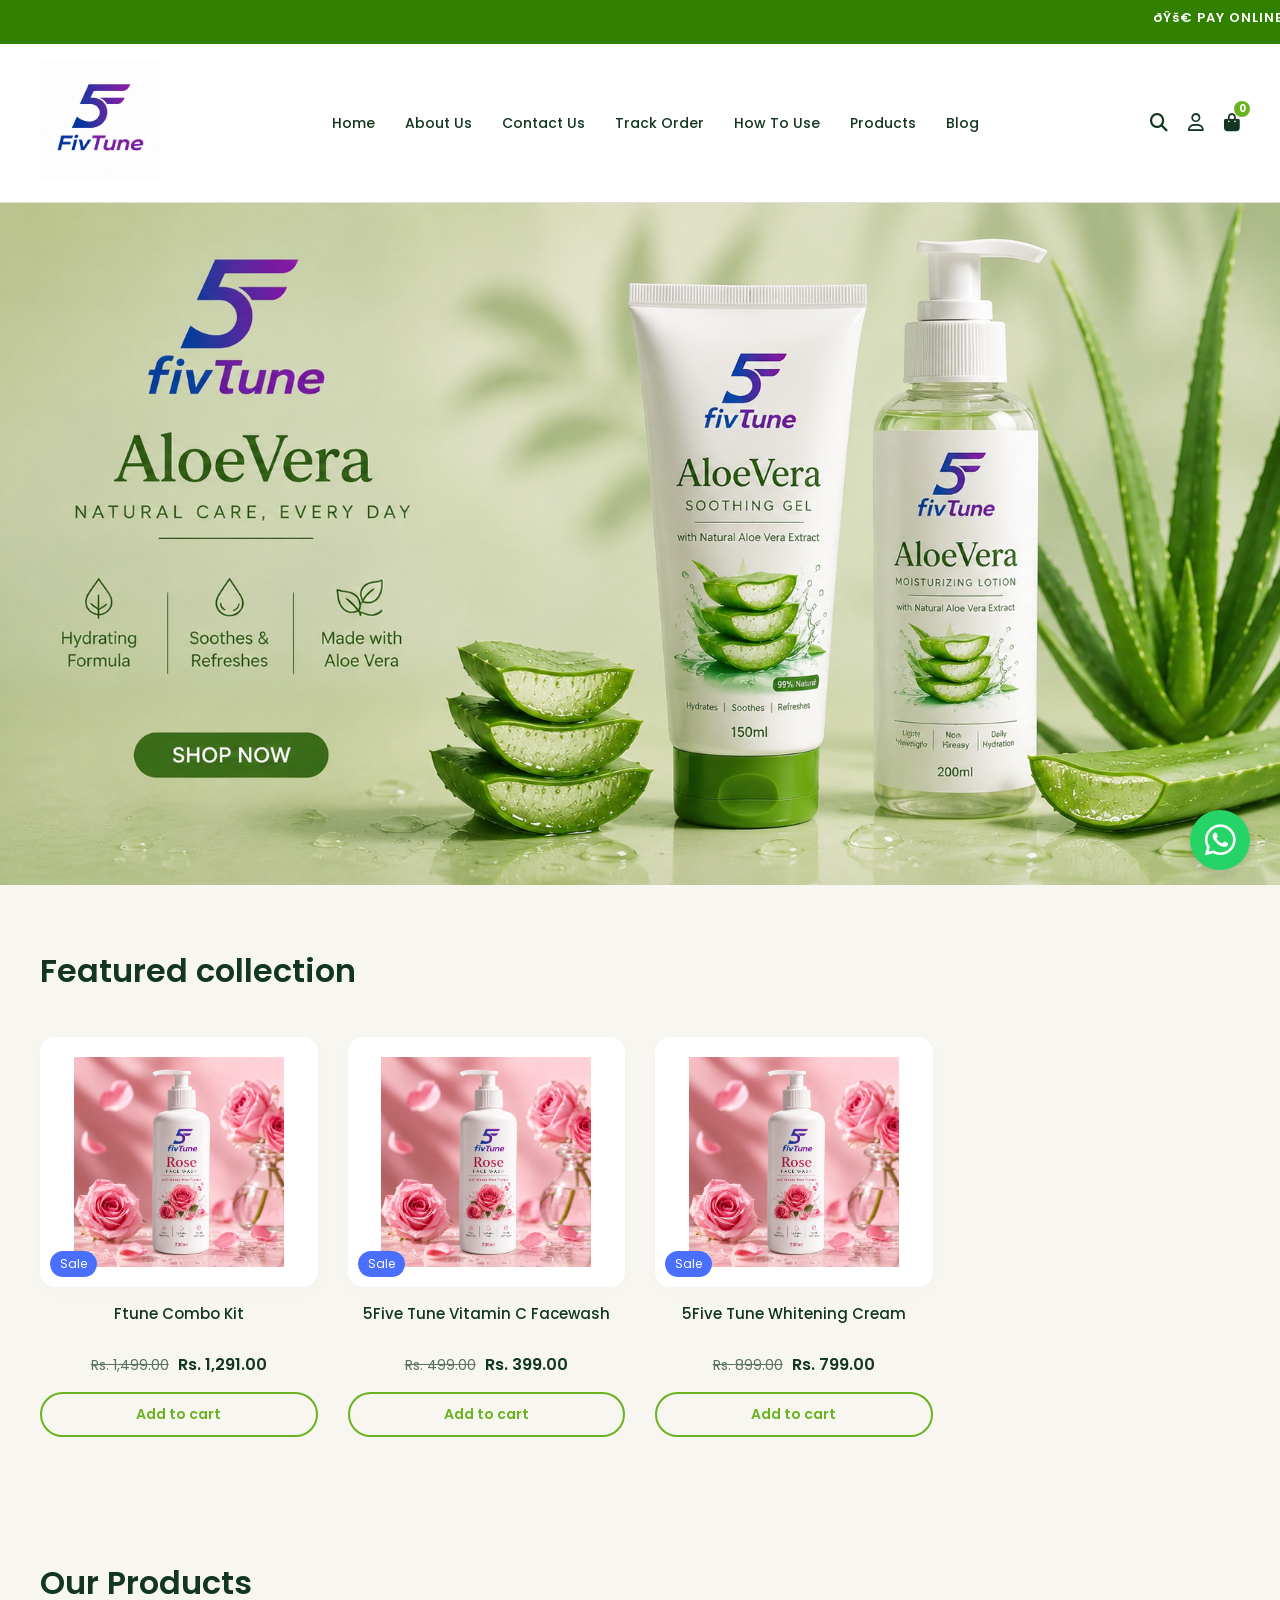
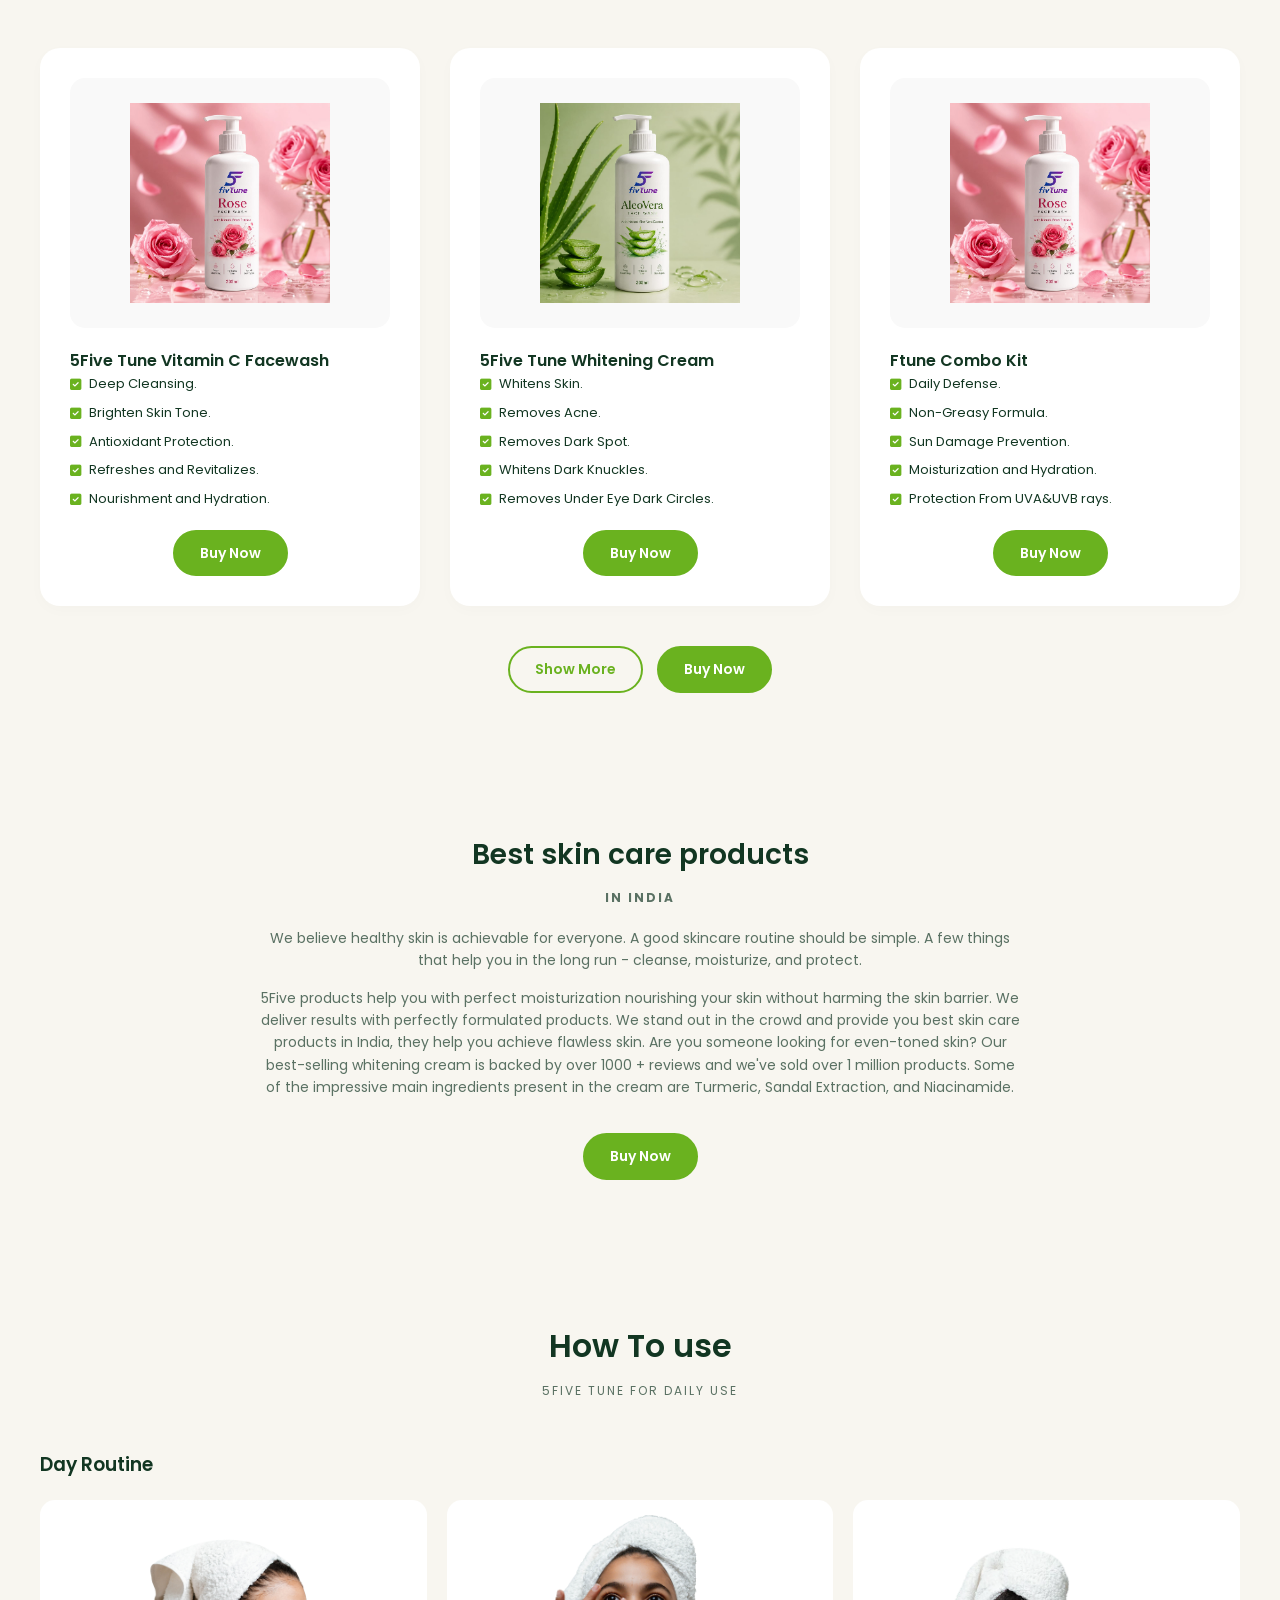
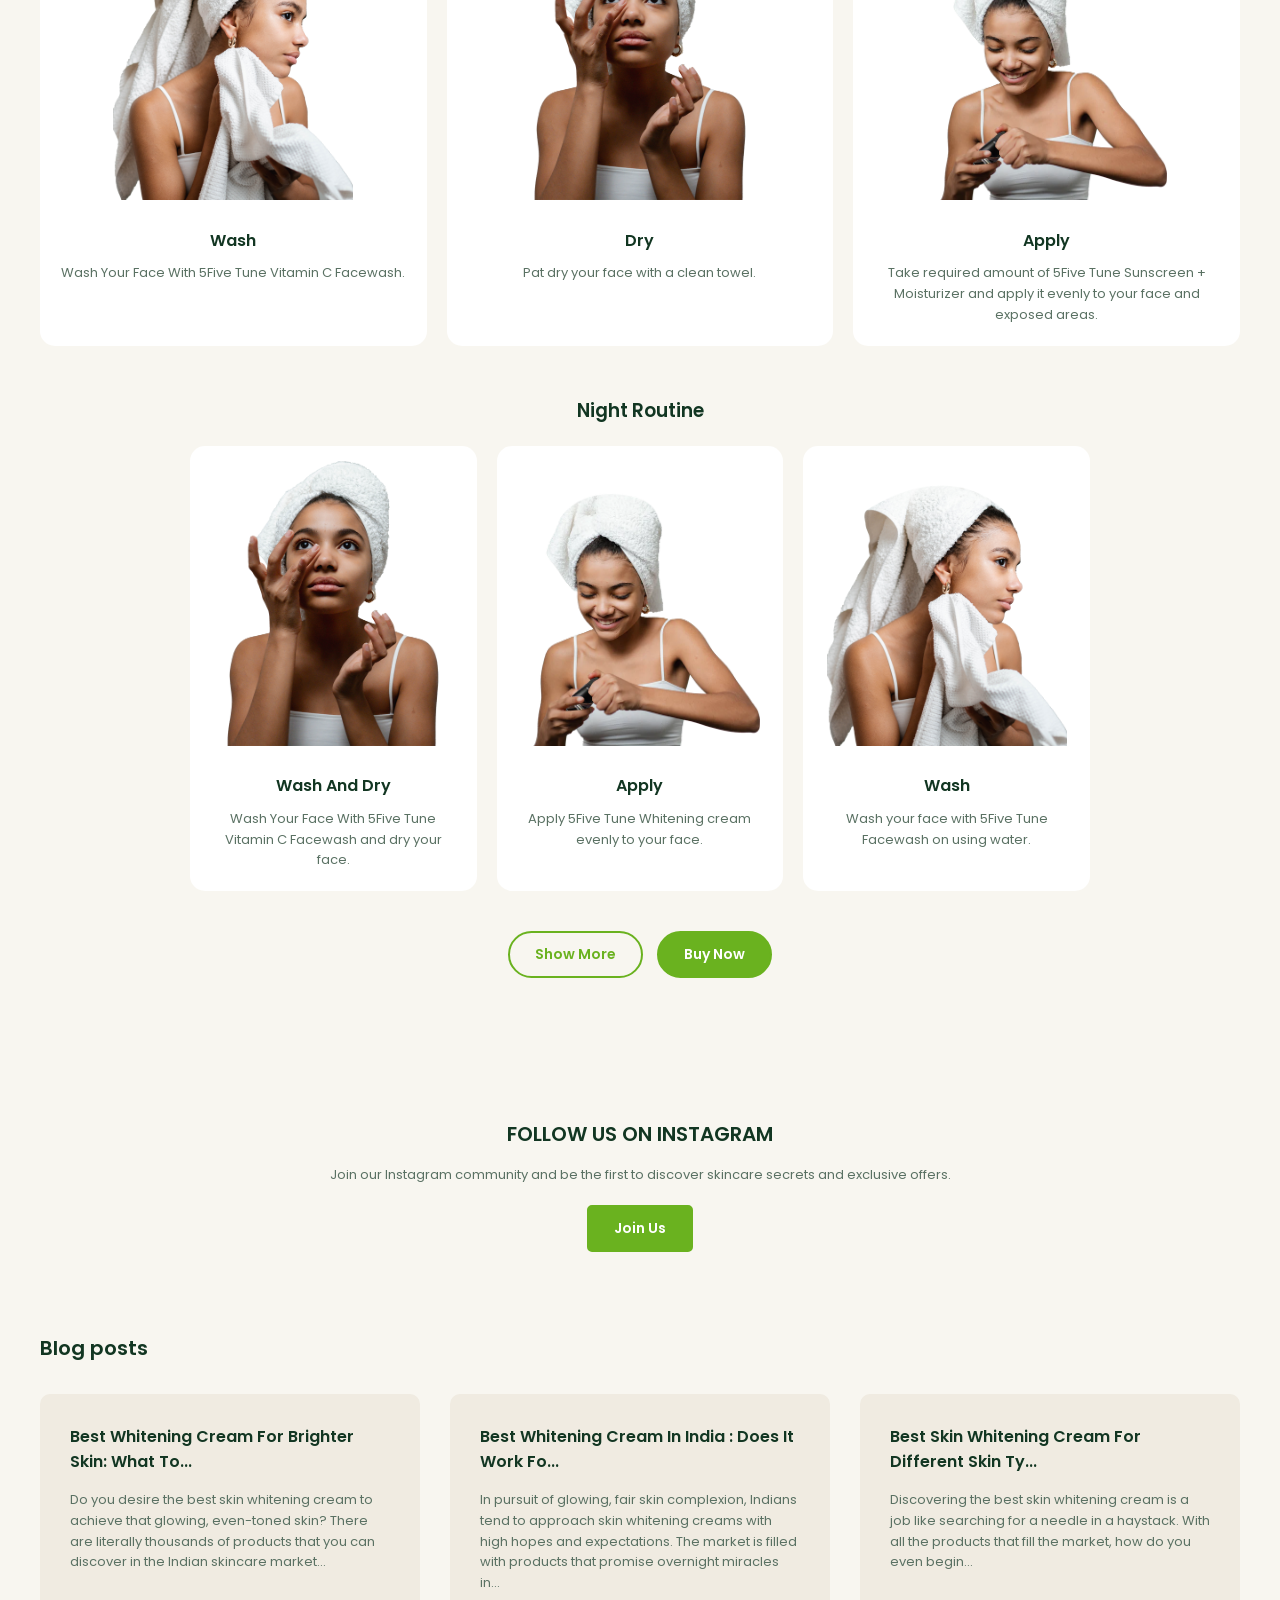
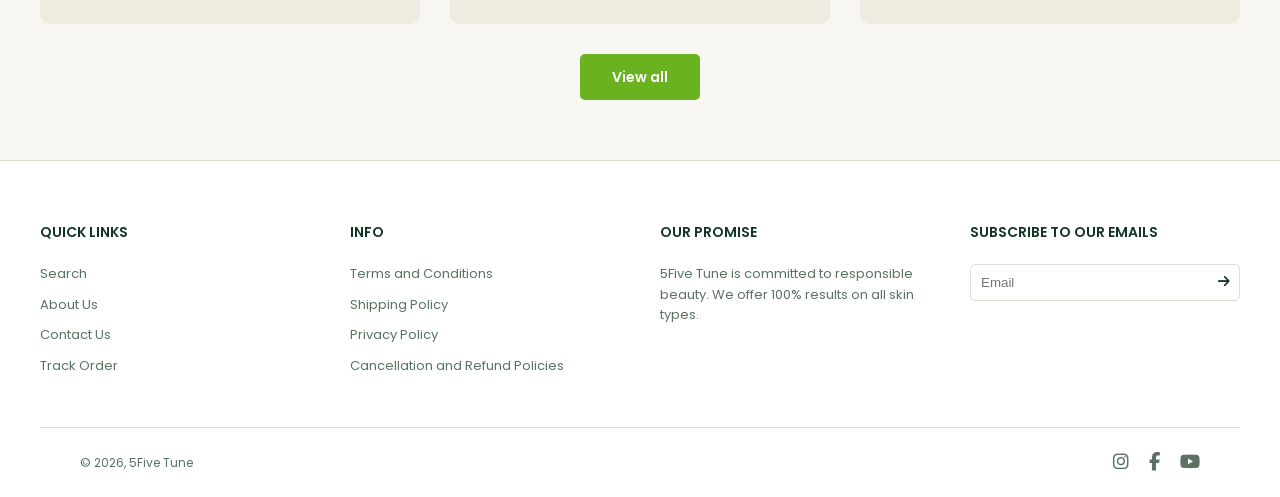
==== index.html @ 284f61d5 "Initial commit for static website demo" ====
<!DOCTYPE html>
<html lang="en">
<head>
    <meta charset="UTF-8">
    <meta name="viewport" content="width=device-width, initial-scale=1.0">
    <title>5Five Tune - Premium Skincare & Beauty</title>
    <!-- Fonts -->
    <link rel="preconnect" href="https://fonts.googleapis.com">
    <link rel="preconnect" href="https://fonts.gstatic.com" crossorigin>
    <link href="https://fonts.googleapis.com/css2?family=Poppins:wght@300;400;500;600;700&display=swap" rel="stylesheet">
    <!-- Font Awesome -->
    <link rel="stylesheet" href="https://cdnjs.cloudflare.com/ajax/libs/font-awesome/6.4.0/css/all.min.css">
    <!-- Custom CSS -->
    <link rel="stylesheet" href="assets/css/style.css">
</head>
<body>

<div style="background-color: #318000; color: white; padding: 8px 0; overflow: hidden; white-space: nowrap;">
    <marquee behavior="scroll" direction="left" scrollamount="6" style="font-size: 13px; font-weight: 600; letter-spacing: 1px;">
        ðŸš€ PAY ONLINE AND GET FREE SHIPPING ON ALL ORDERS! ðŸš€
    </marquee>
</div>
<header class="site-header">
    <div class="header-container">
        <div class="logo">
            <a href="index.html">
                <img src="assets/images/logo.jpeg" alt="5Five Tune Logo">
            </a>
        </div>
        <nav class="main-nav">
            <ul>
                <li><a href="index.html">Home</a></li>
                <li><a href="about.html">About Us</a></li>
                <li><a href="contact.html">Contact Us</a></li>
                <li><a href="track.html">Track Order</a></li>
                <li><a href="how-to-use.html">How To Use</a></li>
                <li><a href="shop.html">Products</a></li>
                <li><a href="blog.html">Blog</a></li>
            </ul>
        </nav>
        <div class="header-icons">
            <a href="#"><i class="fas fa-search"></i></a>
                            <a href="login.html"><i class="far fa-user"></i></a>
                        <a href="cart.html" style="position: relative;">
                <i class="fas fa-shopping-bag"></i>
                <span style="position: absolute; top: -8px; right: -10px; background-color: var(--primary-green); color: white; font-size: 10px; width: 16px; height: 16px; border-radius: 50%; display: flex; justify-content: center; align-items: center; font-weight: bold;">0</span>
            </a>
        </div>
    </div>
</header>

<!-- Hero Section -->
<section class="hero-section" style="padding: 0; min-height: auto;">
    <div style="width: 100%;">
        <img src="c619675a-b07a-4f33-b656-50c611bd72f9.png" alt="Skincare Kit" style="width: 100%; display: block; height: auto;">
    </div>
</section>

<!-- Featured Collection -->
<section class="collection-section">
    <h2 class="section-title">Featured collection</h2>
    <div class="product-grid">
                    <div class="product-card">
                <a href="ftune-combo-kit.html">
                    <div class="product-image-wrapper">
                        <span class="badge">Sale</span>
                        <img src="assets/images/product1.jpeg" alt="Ftune Combo Kit">
                    </div>
                    <div class="product-title">Ftune Combo Kit</div>
                    <div class="product-price-wrapper">
                                                    <span class="old-price">Rs. 1,499.00</span>
                            <span class="new-price">Rs. 1,291.00</span>
                                            </div>
                </a>
                <form action="cart.html" method="POST">
                    <input type="hidden" name="action" value="add">
                    <input type="hidden" name="product_id" value="1">
                    <input type="hidden" name="quantity" value="1">
                    <button type="submit" class="btn btn-outline" style="width: 100%;">Add to cart</button>
                </form>
            </div>
                    <div class="product-card">
                <a href="vitamin-c-facewash.html">
                    <div class="product-image-wrapper">
                        <span class="badge">Sale</span>
                        <img src="assets/images/product1.jpeg" alt="5Five Tune Vitamin C Facewash">
                    </div>
                    <div class="product-title">5Five Tune Vitamin C Facewash</div>
                    <div class="product-price-wrapper">
                                                    <span class="old-price">Rs. 499.00</span>
                            <span class="new-price">Rs. 399.00</span>
                                            </div>
                </a>
                <form action="cart.html" method="POST">
                    <input type="hidden" name="action" value="add">
                    <input type="hidden" name="product_id" value="2">
                    <input type="hidden" name="quantity" value="1">
                    <button type="submit" class="btn btn-outline" style="width: 100%;">Add to cart</button>
                </form>
            </div>
                    <div class="product-card">
                <a href="whitening-cream.html">
                    <div class="product-image-wrapper">
                        <span class="badge">Sale</span>
                        <img src="assets/images/product1.jpeg" alt="5Five Tune Whitening Cream">
                    </div>
                    <div class="product-title">5Five Tune Whitening Cream</div>
                    <div class="product-price-wrapper">
                                                    <span class="old-price">Rs. 899.00</span>
                            <span class="new-price">Rs. 799.00</span>
                                            </div>
                </a>
                <form action="cart.html" method="POST">
                    <input type="hidden" name="action" value="add">
                    <input type="hidden" name="product_id" value="3">
                    <input type="hidden" name="quantity" value="1">
                    <button type="submit" class="btn btn-outline" style="width: 100%;">Add to cart</button>
                </form>
            </div>
            </div>
</section>

<!-- Our Products -->
<section class="collection-section">
    <h2 class="section-title">Our Products</h2>
    <div class="our-products-grid">
        <!-- Mock Card 1 -->
        <div class="feature-card" onclick="window.location.href='vitamin-c-facewash.html'" style="cursor: pointer;">
            <div class="image-container">
                <img src="assets/images/product1.jpeg" alt="Facewash">
            </div>
            <h4>5Five Tune Vitamin C Facewash</h4>
            <ul class="feature-list">
                <li><i class="fas fa-check-square"></i> Deep Cleansing.</li>
                <li><i class="fas fa-check-square"></i> Brighten Skin Tone.</li>
                <li><i class="fas fa-check-square"></i> Antioxidant Protection.</li>
                <li><i class="fas fa-check-square"></i> Refreshes and Revitalizes.</li>
                <li><i class="fas fa-check-square"></i> Nourishment and Hydration.</li>
            </ul>
            <div style="text-align: center;">
                <a href="vitamin-c-facewash.html" class="btn btn-solid">Buy Now</a>
            </div>
        </div>
        <!-- Mock Card 2 -->
        <div class="feature-card" onclick="window.location.href='whitening-cream.html'" style="cursor: pointer;">
            <div class="image-container">
                <img src="assets/images/product2.jpeg" alt="Cream">
            </div>
            <h4>5Five Tune Whitening Cream</h4>
            <ul class="feature-list">
                <li><i class="fas fa-check-square"></i> Whitens Skin.</li>
                <li><i class="fas fa-check-square"></i> Removes Acne.</li>
                <li><i class="fas fa-check-square"></i> Removes Dark Spot.</li>
                <li><i class="fas fa-check-square"></i> Whitens Dark Knuckles.</li>
                <li><i class="fas fa-check-square"></i> Removes Under Eye Dark Circles.</li>
            </ul>
            <div style="text-align: center;">
                <a href="whitening-cream.html" class="btn btn-solid">Buy Now</a>
            </div>
        </div>
        <!-- Mock Card 3 -->
        <div class="feature-card" onclick="window.location.href='ftune-combo-kit.html'" style="cursor: pointer;">
            <div class="image-container">
                <img src="assets/images/product1.jpeg" alt="Sunscreen">
            </div>
            <h4>Ftune Combo Kit</h4>
            <ul class="feature-list">
                <li><i class="fas fa-check-square"></i> Daily Defense.</li>
                <li><i class="fas fa-check-square"></i> Non-Greasy Formula.</li>
                <li><i class="fas fa-check-square"></i> Sun Damage Prevention.</li>
                <li><i class="fas fa-check-square"></i> Moisturization and Hydration.</li>
                <li><i class="fas fa-check-square"></i> Protection From UVA&UVB rays.</li>
            </ul>
            <div style="text-align: center;">
                <a href="ftune-combo-kit.html" class="btn btn-solid">Buy Now</a>
            </div>
        </div>
    </div>
    <div style="text-align: center; margin-top: 40px;">
        <a href="shop.html" class="btn btn-outline" style="margin-right: 10px;">Show More</a>
        <a href="shop.html" class="btn btn-solid">Buy Now</a>
    </div>
</section>

<!-- Best Skin Care Section -->
<section class="text-block-section">
    <h2 style="font-size: 28px; margin-bottom: 10px;">Best skin care products</h2>
    <p style="font-size: 12px; font-weight: bold; letter-spacing: 2px; text-transform: uppercase; margin-bottom: 20px;">IN INDIA</p>
    
    <p>We believe healthy skin is achievable for everyone. A good skincare routine should be simple. A few things that help you in the long run - cleanse, moisturize, and protect.</p>
    
    <p>5Five products help you with perfect moisturization nourishing your skin without harming the skin barrier. We deliver results with perfectly formulated products. We stand out in the crowd and provide you best skin care products in India, they help you achieve flawless skin. Are you someone looking for even-toned skin? Our best-selling whitening cream is backed by over 1000 + reviews and we've sold over 1 million products. Some of the impressive main ingredients present in the cream are Turmeric, Sandal Extraction, and Niacinamide.</p>
    
    <a href="shop.html" class="btn btn-solid" style="margin-top: 20px;">Buy Now</a>
</section>

<!-- How To Use -->
<section class="collection-section" id="how-to-use">
    <h2 class="section-title" style="text-align: center; margin-bottom: 10px;">How To use</h2>
    <p style="text-align: center; font-size: 12px; letter-spacing: 2px; color: var(--text-muted); margin-bottom: 50px;">5FIVE TUNE FOR DAILY USE</p>

    <!-- Day Routine -->
    <h3 style="margin-bottom: 20px;">Day Routine</h3>
    <div class="routine-grid">
        <div class="routine-step">
            <img src="assets/images/routine_1.jpg" alt="Wash">
            <div class="routine-info">
                <h4>Wash</h4>
                <p>Wash Your Face With 5Five Tune Vitamin C Facewash.</p>
            </div>
        </div>
        <div class="routine-step">
            <img src="assets/images/routine_4.jpg" alt="Dry">
            <div class="routine-info">
                <h4>Dry</h4>
                <p>Pat dry your face with a clean towel.</p>
            </div>
        </div>
        <div class="routine-step">
            <img src="2_copy_27b26a4d-d63e-491e-ae5e-ea3881111c4a.webp" alt="Apply">
            <div class="routine-info">
                <h4>Apply</h4>
                <p>Take required amount of 5Five Tune Sunscreen + Moisturizer and apply it evenly to your face and exposed areas.</p>
            </div>
        </div>
    </div>

    <!-- Night Routine -->
    <h3 style="margin-bottom: 20px; text-align: center;">Night Routine</h3>
    <div class="routine-grid" style="max-width: 900px; margin: 0 auto 40px;">
        <div class="routine-step">
            <img src="assets/images/routine_4.jpg" alt="Wash and Dry">
            <div class="routine-info">
                <h4>Wash And Dry</h4>
                <p>Wash Your Face With 5Five Tune Vitamin C Facewash and dry your face.</p>
            </div>
        </div>
        <div class="routine-step">
            <img src="2_copy_27b26a4d-d63e-491e-ae5e-ea3881111c4a.webp" alt="Apply">
            <div class="routine-info">
                <h4>Apply</h4>
                <p>Apply 5Five Tune Whitening cream evenly to your face.</p>
            </div>
        </div>
        <div class="routine-step">
            <img src="assets/images/routine_1.jpg" alt="Wash">
            <div class="routine-info">
                <h4>Wash</h4>
                <p>Wash your face with 5Five Tune Facewash on using water.</p>
            </div>
        </div>
    </div>
    <div style="text-align: center; margin-bottom: 80px;">
        <a href="shop.html" class="btn btn-outline" style="margin-right: 10px;">Show More</a>
        <a href="shop.html" class="btn btn-solid">Buy Now</a>
    </div>
</section>

<!-- Instagram & Blog -->
<section style="text-align: center; margin-bottom: 80px;">
    <h3 style="font-size: 20px; text-transform: uppercase; margin-bottom: 15px;">FOLLOW US ON INSTAGRAM</h3>
    <p style="font-size: 13px; color: var(--text-muted); margin-bottom: 20px;">Join our Instagram community and be the first to discover skincare secrets and exclusive offers.</p>
    <a href="#" class="btn btn-solid" style="border-radius: 5px;">Join Us</a>
</section>

<section class="collection-section" style="padding-top: 0;">
    <h3 style="font-size: 20px; margin-bottom: 30px;">Blog posts</h3>
    <div class="blog-grid">
        <div class="blog-card">
            <h4>Best Whitening Cream For Brighter Skin: What To...</h4>
            <p>Do you desire the best skin whitening cream to achieve that glowing, even-toned skin? There are literally thousands of products that you can discover in the Indian skincare market...</p>
        </div>
        <div class="blog-card">
            <h4>Best Whitening Cream In India : Does It Work Fo...</h4>
            <p>In pursuit of glowing, fair skin complexion, Indians tend to approach skin whitening creams with high hopes and expectations. The market is filled with products that promise overnight miracles in...</p>
        </div>
        <div class="blog-card">
            <h4>Best Skin Whitening Cream For Different Skin Ty...</h4>
            <p>Discovering the best skin whitening cream is a job like searching for a needle in a haystack. With all the products that fill the market, how do you even begin...</p>
        </div>
    </div>
    <div style="text-align: center; margin-top: 30px;">
        <a href="blog.html" class="btn btn-solid" style="border-radius: 5px; padding: 10px 30px;">View all</a>
    </div>
</section>

<footer class="site-footer">
    <div class="footer-container">
        <div class="footer-col">
            <h5>Quick links</h5>
            <ul>
                <li><a href="search.html">Search</a></li>
                <li><a href="about.html">About Us</a></li>
                <li><a href="contact.html">Contact Us</a></li>
                <li><a href="track.html">Track Order</a></li>
            </ul>
        </div>
        <div class="footer-col">
            <h5>Info</h5>
            <ul>
                <li><a href="#">Terms and Conditions</a></li>
                <li><a href="#">Shipping Policy</a></li>
                <li><a href="#">Privacy Policy</a></li>
                <li><a href="#">Cancellation and Refund Policies</a></li>
            </ul>
        </div>
        <div class="footer-col">
            <h5>Our promise</h5>
            <p style="font-size: 13px; color: var(--text-muted);">5Five Tune is committed to responsible beauty. We offer 100% results on all skin types.</p>
        </div>
        <div class="footer-col">
            <h5>Subscribe to our emails</h5>
            <form action="subscribe.html" method="POST" style="position: relative;">
                <input type="email" name="email" placeholder="Email" required style="padding-right: 40px;">
                <button type="submit" style="position: absolute; right: 10px; top: 10px; background: none; border: none; cursor: pointer; color: var(--text-dark);">
                    <i class="fas fa-arrow-right"></i>
                </button>
            </form>
        </div>
    </div>
    <div class="footer-bottom">
        <div style="max-width: 1400px; margin: 0 auto; display: flex; justify-content: space-between; align-items: center; padding: 0 40px;">
            <p>&copy; 2026, 5Five Tune</p>
            <div style="font-size: 18px;">
                <a href="#" style="margin-left: 15px;"><i class="fab fa-instagram"></i></a>
                <a href="#" style="margin-left: 15px;"><i class="fab fa-facebook-f"></i></a>
                <a href="#" style="margin-left: 15px;"><i class="fab fa-youtube"></i></a>
            </div>
        </div>
    </div>
    
    <!-- Floating WhatsApp Icon (as seen in screenshots) -->
    <a href="https://wa.me/918980344868" target="_blank" style="position: fixed; bottom: 30px; right: 30px; background-color: #25D366; color: white; width: 60px; height: 60px; border-radius: 50%; display: flex; justify-content: center; align-items: center; font-size: 35px; box-shadow: 0 4px 10px rgba(0,0,0,0.15); z-index: 1000;">
        <i class="fab fa-whatsapp"></i>
    </a>
</footer>

<!-- Scripts -->
<script src="assets/js/main.js"></script>
</body>
</html>
---- assets/css/style.css ----
/* assets/css/style.css - Ftune Theme Redesign */

@import url('https://fonts.googleapis.com/css2?family=Poppins:wght@300;400;500;600;700&display=swap');

:root {
    --bg-color: #F8F6F0; /* Cream background */
    --text-dark: #123622; /* Dark green text */
    --text-muted: #5A7163;
    --primary-green: #6ab21f; /* Vibrant green button */
    --primary-hover: #5a961a;
    --white: #FFFFFF;
    --border-color: #E2DFD6;
    --font-main: 'Poppins', sans-serif;
}

* {
    margin: 0;
    padding: 0;
    box-sizing: border-box;
}

body {
    font-family: var(--font-main);
    color: var(--text-dark);
    background-color: var(--bg-color);
    line-height: 1.6;
}

a {
    text-decoration: none;
    color: inherit;
    transition: all 0.3s ease;
}

ul {
    list-style: none;
}

/* Typography */
h1, h2, h3, h4, h5, h6 {
    color: var(--text-dark);
    font-weight: 600;
}

.section-title {
    font-size: 32px;
    margin-bottom: 40px;
    font-weight: 600;
}

/* Header */
.site-header {
    background-color: var(--white);
    position: sticky;
    top: 0;
    z-index: 1000;
    border-bottom: 1px solid var(--border-color);
}

.header-container {
    max-width: 1400px;
    margin: 0 auto;
    padding: 15px 40px;
    display: flex;
    justify-content: space-between;
    align-items: center;
}

.logo img {
    height: 120px; /* Increased size */
    object-fit: contain;
    mix-blend-mode: multiply; /* Removes white background from JPEG */
}

.main-nav ul {
    display: flex;
    gap: 30px;
}

.main-nav a {
    font-size: 14px;
    font-weight: 500;
    text-transform: capitalize;
    color: var(--text-dark);
}

.main-nav a:hover {
    color: var(--primary-green);
}

.header-icons {
    display: flex;
    gap: 20px;
    align-items: center;
}

.header-icons a {
    font-size: 18px;
    color: var(--text-dark);
    position: relative;
}

.header-icons a:hover {
    color: var(--primary-green);
}

/* Buttons */
.btn {
    display: inline-block;
    padding: 10px 25px;
    font-family: var(--font-main);
    font-size: 14px;
    font-weight: 600;
    border-radius: 30px;
    cursor: pointer;
    transition: all 0.3s ease;
    text-align: center;
}

.btn-solid {
    background-color: var(--primary-green);
    color: var(--white);
    border: 2px solid var(--primary-green);
}

.btn-solid:hover {
    background-color: var(--primary-hover);
    border-color: var(--primary-hover);
}

.btn-outline {
    background-color: transparent;
    color: var(--primary-green);
    border: 2px solid var(--primary-green);
}

.btn-outline:hover {
    background-color: var(--primary-green);
    color: var(--white);
}

/* Hero Section */
.hero-section {
    background-color: var(--bg-color);
    padding: 60px 40px;
    display: flex;
    align-items: center;
    min-height: 500px;
    position: relative;
}

.hero-text {
    flex: 1;
    z-index: 2;
    padding-left: 5%;
}

.hero-text h1 {
    font-size: 64px;
    line-height: 1.1;
    margin-bottom: 10px;
}

.hero-text .highlight {
    background-color: var(--primary-green);
    color: var(--white);
    padding: 0 15px;
    border-radius: 30px;
    display: inline-block;
    margin-bottom: 30px;
}

.hero-image {
    flex: 1.5;
    position: relative;
    display: flex;
    justify-content: center;
    align-items: center;
}

.hero-image img {
    max-width: 100%;
    height: auto;
}

/* Products Grid */
.collection-section {
    padding: 60px 40px;
    max-width: 1400px;
    margin: 0 auto;
}

.product-grid {
    display: grid;
    grid-template-columns: repeat(auto-fill, minmax(220px, 1fr));
    gap: 30px;
}

.product-card {
    text-align: center;
    background: transparent;
}

.product-image-wrapper {
    background-color: var(--white);
    border-radius: 15px;
    padding: 20px;
    position: relative;
    margin-bottom: 15px;
    height: 250px;
    display: flex;
    justify-content: center;
    align-items: center;
    box-shadow: 0 4px 15px rgba(0,0,0,0.02);
}

.product-image-wrapper img {
    max-width: 100%;
    max-height: 100%;
    object-fit: contain;
}

.badge {
    position: absolute;
    bottom: 10px;
    left: 10px;
    background-color: #4A6FFF; /* Blue sale badge from ref */
    color: white;
    font-size: 12px;
    padding: 3px 10px;
    border-radius: 15px;
}

.product-title {
    font-size: 15px;
    font-weight: 500;
    margin-bottom: 5px;
    min-height: 45px;
}

.product-price-wrapper {
    margin-bottom: 15px;
}

.old-price {
    text-decoration: line-through;
    color: var(--text-muted);
    font-size: 14px;
    margin-right: 5px;
}

.new-price {
    font-weight: 600;
    font-size: 16px;
}

/* Our Products Cards */
.our-products-grid {
    display: grid;
    grid-template-columns: repeat(3, 1fr);
    gap: 30px;
}

.feature-card {
    background-color: var(--white);
    border-radius: 20px;
    padding: 30px;
    box-shadow: 0 4px 15px rgba(0,0,0,0.02);
}

.feature-card .image-container {
    height: 250px;
    display: flex;
    justify-content: center;
    align-items: center;
    margin-bottom: 20px;
    background-color: #f9f9f9;
    border-radius: 15px;
}

.feature-card img {
    max-width: 80%;
    max-height: 80%;
}

.feature-list {
    text-align: left;
    margin-bottom: 20px;
}

.feature-list li {
    font-size: 13px;
    margin-bottom: 8px;
    display: flex;
    align-items: center;
    gap: 8px;
}

.feature-list li i {
    color: var(--primary-green);
}

/* Text Block */
.text-block-section {
    text-align: center;
    max-width: 800px;
    margin: 80px auto;
    padding: 0 20px;
}

.text-block-section p {
    font-size: 14px;
    color: var(--text-muted);
    margin-bottom: 15px;
}

/* Routines */
.routine-grid {
    display: grid;
    grid-template-columns: repeat(3, 1fr);
    gap: 20px;
    margin-bottom: 50px;
}

.routine-step {
    background-color: var(--white);
    border-radius: 15px;
    overflow: hidden;
    text-align: center;
}

.routine-step img {
    width: 100%;
    height: 300px;
    object-fit: contain;
}

.routine-info {
    padding: 20px;
}

.routine-info h4 {
    margin-bottom: 10px;
    font-size: 16px;
}

.routine-info p {
    font-size: 13px;
    color: var(--text-muted);
}

/* Blogs */
.blog-grid {
    display: grid;
    grid-template-columns: repeat(3, 1fr);
    gap: 30px;
}

.blog-card {
    background-color: #F0EBE1; /* Slightly darker cream */
    padding: 30px;
    border-radius: 10px;
}

.blog-card h4 {
    font-size: 16px;
    margin-bottom: 15px;
}

.blog-card p {
    font-size: 13px;
    color: var(--text-muted);
}

/* Footer */
.site-footer {
    background-color: var(--white);
    padding: 60px 40px 20px;
    border-top: 1px solid var(--border-color);
}

.footer-container {
    max-width: 1400px;
    margin: 0 auto;
    display: grid;
    grid-template-columns: repeat(4, 1fr);
    gap: 40px;
    margin-bottom: 40px;
}

.footer-col h5 {
    font-size: 14px;
    margin-bottom: 20px;
    text-transform: uppercase;
}

.footer-col ul li {
    margin-bottom: 10px;
    font-size: 13px;
    color: var(--text-muted);
}

.footer-col input {
    width: 100%;
    padding: 10px;
    border: 1px solid var(--border-color);
    border-radius: 5px;
    margin-bottom: 10px;
}

.footer-bottom {
    text-align: center;
    padding-top: 20px;
    border-top: 1px solid var(--border-color);
    color: var(--text-muted);
    font-size: 12px;
}

/* Product Details Page */
.product-details-container {
    max-width: 1400px;
    margin: 40px auto;
    padding: 0 40px;
    display: grid;
    grid-template-columns: 1fr 1fr;
    gap: 60px;
    align-items: start;
}

.product-gallery {
    display: flex;
    flex-direction: column;
    gap: 20px;
}

.product-gallery img {
    width: 100%;
    border-radius: 10px;
    background-color: var(--white);
    object-fit: cover;
}

.product-info {
    position: sticky;
    top: 100px;
}

.review-stars {
    color: #ffb400;
    font-size: 14px;
    margin-bottom: 10px;
}

.review-stars span {
    color: var(--text-muted);
    margin-left: 5px;
}

.product-info h1 {
    font-size: 36px;
    margin-bottom: 20px;
    font-weight: 500;
}

.product-price-section {
    display: flex;
    align-items: center;
    gap: 15px;
    margin-bottom: 30px;
}

.product-price-section .old-price {
    font-size: 16px;
}

.product-price-section .new-price {
    font-size: 24px;
}

.qty-selector {
    display: inline-flex;
    align-items: center;
    border: 1px solid var(--border-color);
    border-radius: 5px;
    margin-bottom: 20px;
}

.qty-btn {
    background: none;
    border: none;
    padding: 10px 20px;
    cursor: pointer;
    font-size: 16px;
    color: var(--text-dark);
}

.qty-input {
    width: 50px;
    text-align: center;
    border: none;
    font-size: 16px;
    background: transparent;
}

.product-actions {
    display: flex;
    flex-direction: column;
    gap: 15px;
    margin-bottom: 40px;
}

.product-actions .btn {
    width: 100%;
    padding: 15px;
    font-size: 16px;
}

/* Accordions */
details {
    border-bottom: 1px solid var(--border-color);
    padding: 15px 0;
}

details:first-of-type {
    border-top: 1px solid var(--border-color);
}

summary {
    font-weight: 500;
    cursor: pointer;
    display: flex;
    justify-content: space-between;
    align-items: center;
    list-style: none;
}

summary::-webkit-details-marker {
    display: none;
}

summary::after {
    content: '\f078';
    font-family: 'Font Awesome 6 Free';
    font-weight: 900;
    font-size: 12px;
    transition: transform 0.3s ease;
}

details[open] summary::after {
    transform: rotate(180deg);
}

.accordion-content {
    padding-top: 15px;
    color: var(--text-muted);
    font-size: 14px;
    line-height: 1.8;
}

.product-description-text {
    margin: 30px 0;
    font-size: 14px;
    line-height: 1.8;
    color: var(--text-muted);
}

.share-link {
    display: inline-flex;
    align-items: center;
    gap: 5px;
    color: var(--primary-green);
    font-size: 14px;
    margin-bottom: 40px;
}

/* Reviews Section */
.customer-reviews-section {
    margin-top: 50px;
    border-top: 1px solid var(--border-color);
    padding-top: 40px;
}

.reviews-header {
    text-align: center;
    margin-bottom: 40px;
}

.rating-bars {
    max-width: 400px;
    margin: 20px auto;
}

.rating-row {
    display: flex;
    align-items: center;
    gap: 10px;
    margin-bottom: 8px;
    font-size: 12px;
}

.rating-row .stars {
    color: #ffb400;
    width: 80px;
}

.rating-bar-container {
    flex: 1;
    height: 8px;
    background-color: #E2DFD6;
    border-radius: 4px;
    overflow: hidden;
}

.rating-bar-fill {
    height: 100%;
    background-color: #ff9900;
}

.review-item {
    padding: 30px 0;
    border-bottom: 1px solid var(--border-color);
}

.review-item .stars {
    color: #ffb400;
    font-size: 14px;
    margin-bottom: 10px;
}

.reviewer-name {
    font-weight: 500;
    display: flex;
    align-items: center;
    gap: 10px;
    margin-bottom: 15px;
}

.verified-badge {
    background-color: #ff9900;
    color: white;
    font-size: 10px;
    padding: 2px 6px;
    border-radius: 3px;
    text-transform: uppercase;
}

.review-title {
    font-weight: 600;
    margin-bottom: 10px;
}

.review-body {
    color: var(--text-muted);
    font-size: 14px;
}

/* Sticky Bottom Bar */
.sticky-add-to-cart {
    position: fixed;
    bottom: 0;
    left: 0;
    width: 100%;
    background-color: var(--white);
    border-top: 1px solid var(--border-color);
    padding: 15px 40px;
    display: flex;
    justify-content: space-between;
    align-items: center;
    z-index: 999;
    box-shadow: 0 -4px 15px rgba(0,0,0,0.05);
}

.sticky-product-info {
    display: flex;
    align-items: center;
    gap: 20px;
}

.sticky-product-info img {
    width: 50px;
    height: 50px;
    object-fit: cover;
    border-radius: 5px;
}

.sticky-actions {
    display: flex;
    align-items: center;
    gap: 20px;
}
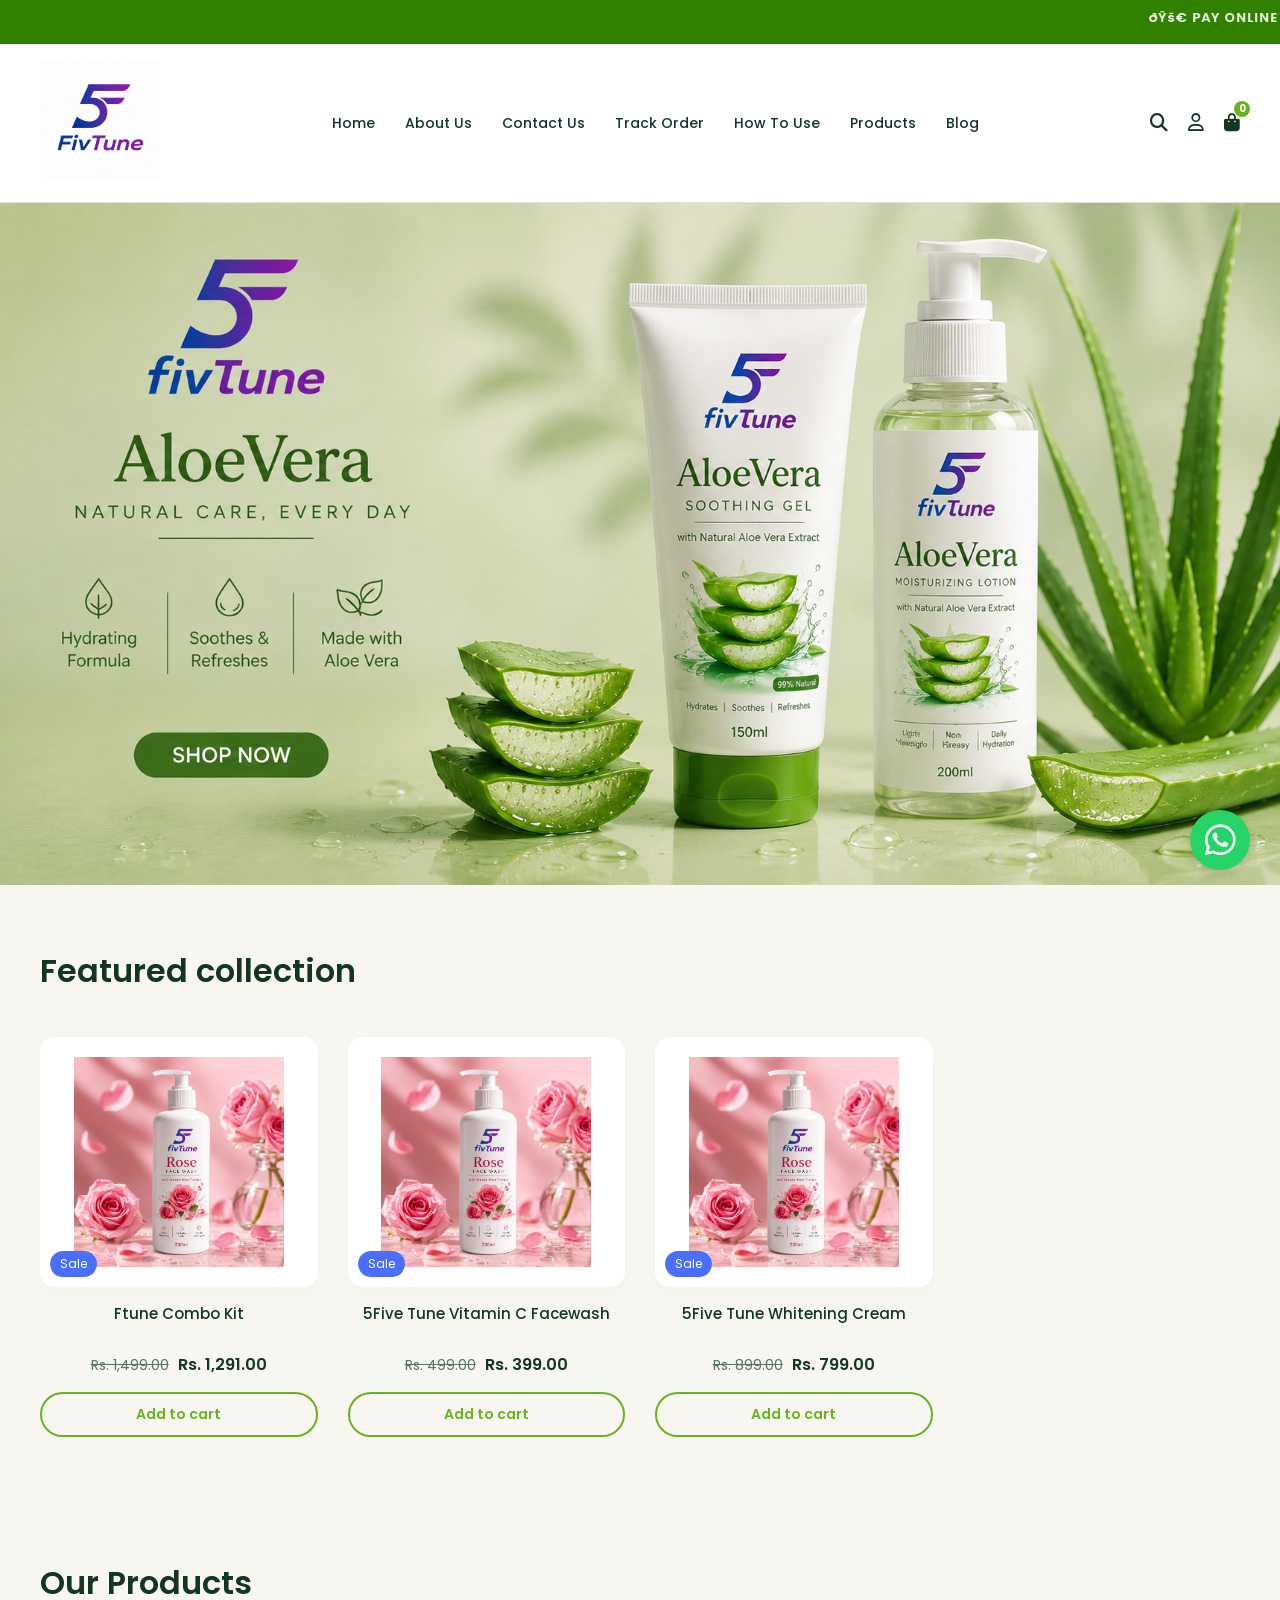
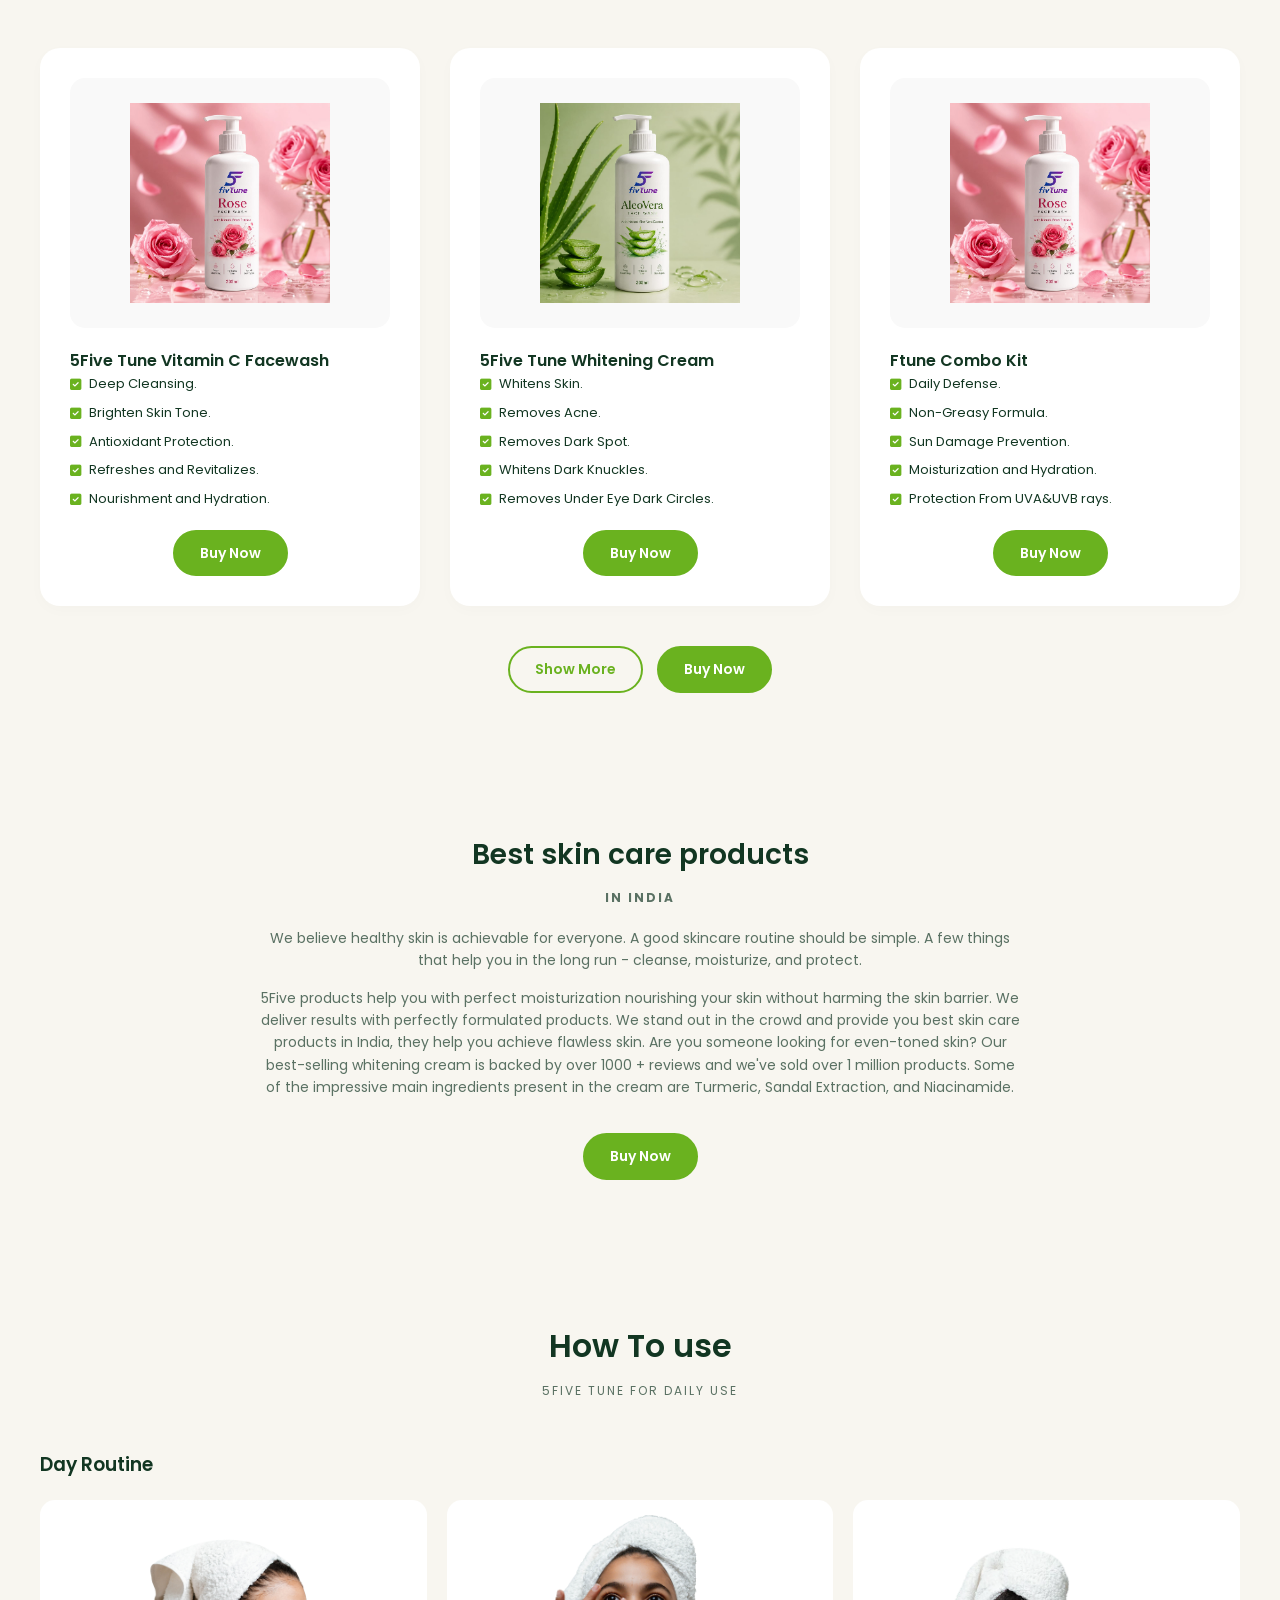
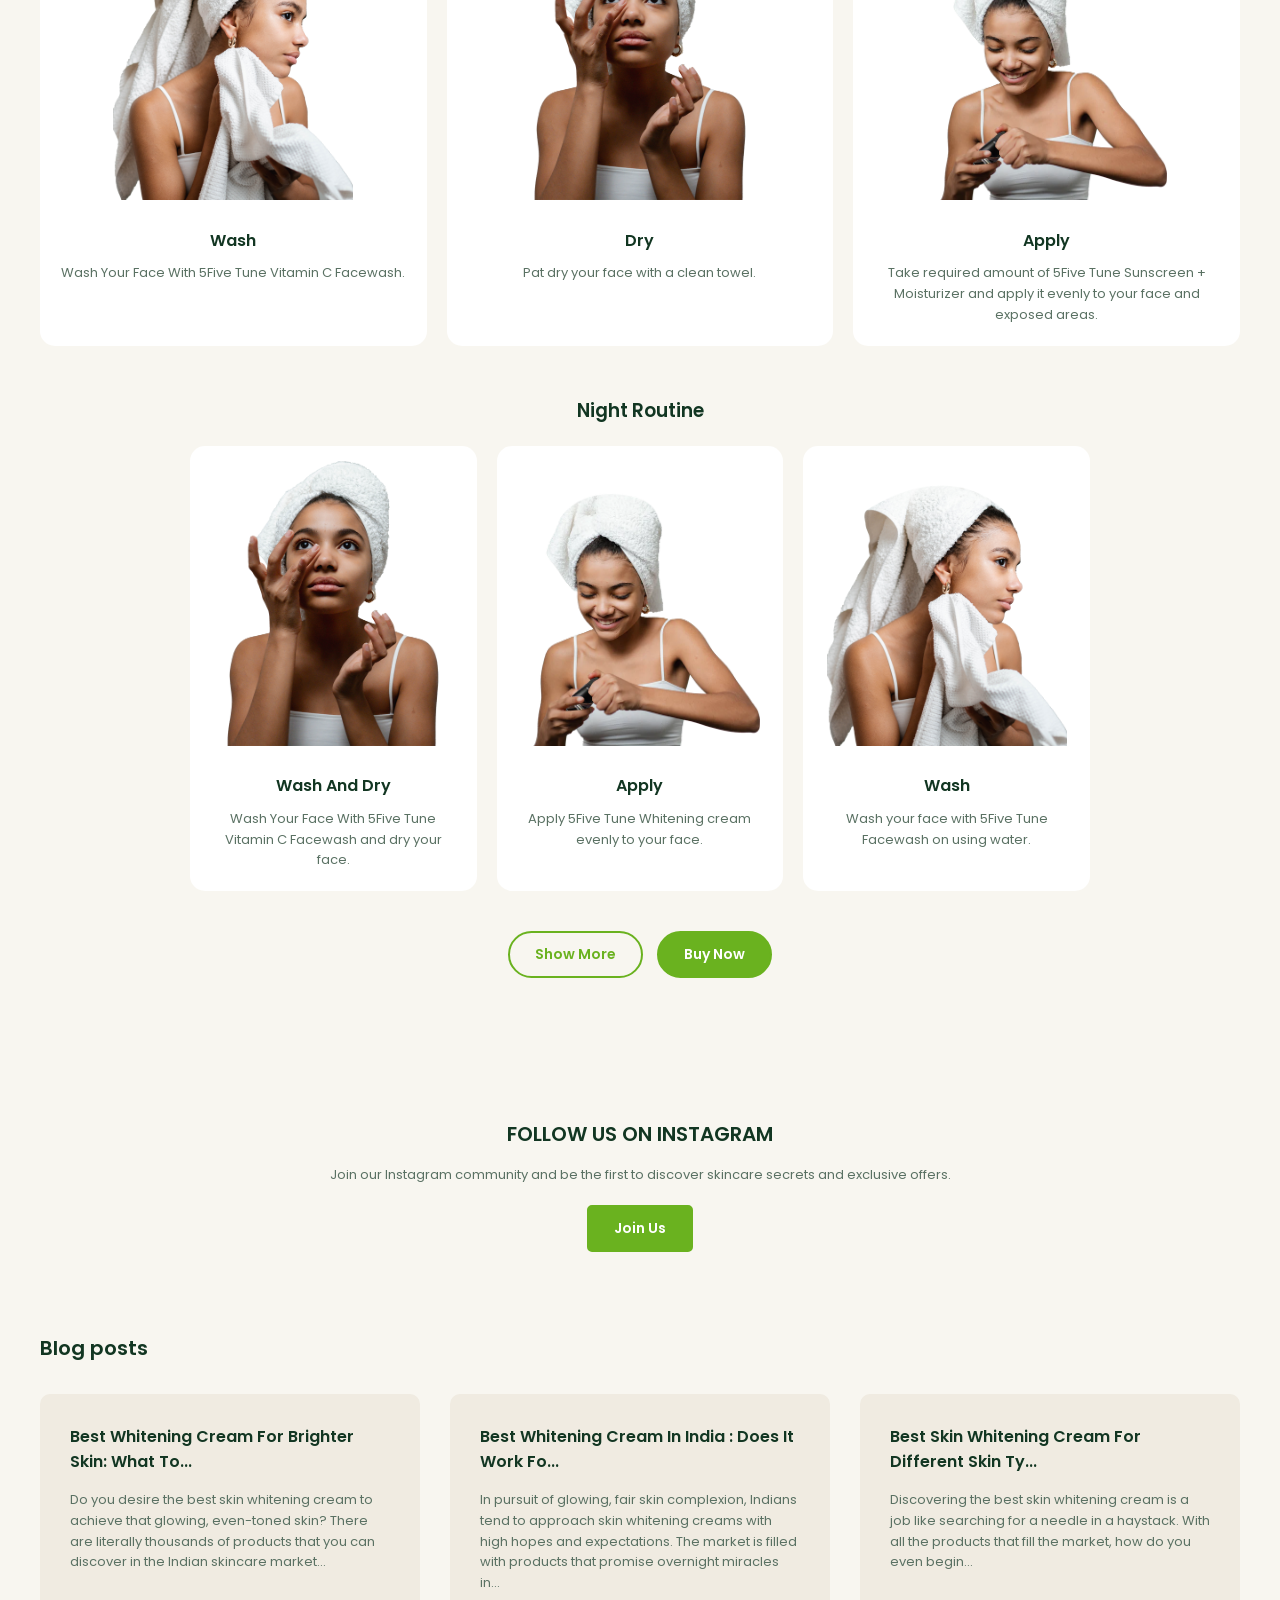
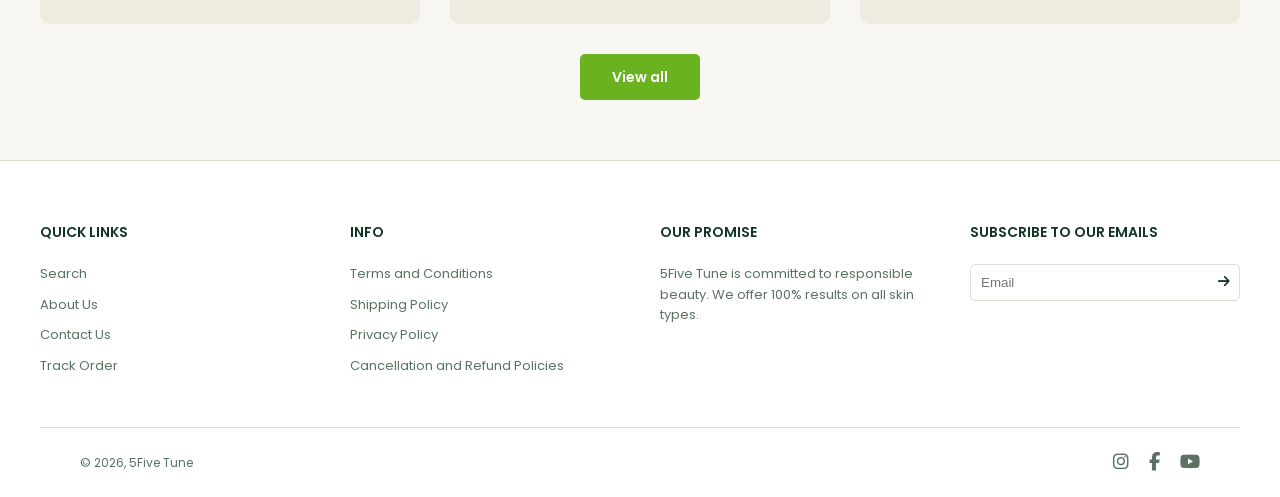
==== commit 95b29953: "Added mobile responsiveness" ====
--- a/index.html
+++ b/index.html
@@ -38,6 +38,9 @@
                 <li><a href="blog.html">Blog</a></li>
             </ul>
         </nav>
+        <div class="mobile-menu-toggle" id="mobile-menu-toggle" style="display: none; font-size: 24px; cursor: pointer;">
+            <i class="fas fa-bars"></i>
+        </div>
         <div class="header-icons">
             <a href="#"><i class="fas fa-search"></i></a>
                             <a href="login.html"><i class="far fa-user"></i></a>
@@ -337,5 +340,16 @@
 
 <!-- Scripts -->
 <script src="assets/js/main.js"></script>
+<script>
+    document.addEventListener('DOMContentLoaded', function() {
+        const toggle = document.getElementById('mobile-menu-toggle');
+        const nav = document.querySelector('.main-nav');
+        if(toggle && nav) {
+            toggle.addEventListener('click', function() {
+                nav.classList.toggle('active');
+            });
+        }
+    });
+</script>
 </body>
 </html>
--- a/assets/css/style.css
+++ b/assets/css/style.css
@@ -688,3 +688,62 @@
     align-items: center;
     gap: 20px;
 }
+
+/* Mobile Responsiveness */
+@media (max-width: 768px) {
+    .header-container {
+        flex-wrap: wrap;
+    }
+    #mobile-menu-toggle {
+        display: block !important;
+    }
+    .main-nav {
+        order: 4;
+        width: 100%;
+        display: none;
+    }
+    .main-nav.active {
+        display: block;
+    }
+    .main-nav ul {
+        flex-direction: column;
+        align-items: center;
+        padding: 15px 0;
+        background: var(--white);
+        box-shadow: 0 4px 6px rgba(0,0,0,0.05);
+        border-radius: 10px;
+        margin-top: 15px;
+    }
+    .main-nav ul li {
+        margin: 10px 0;
+    }
+    
+    .product-grid,
+    .our-products-grid,
+    .routine-grid,
+    .blog-grid,
+    .footer-container {
+        grid-template-columns: 1fr !important;
+        gap: 20px;
+    }
+
+    .footer-container {
+        text-align: center;
+    }
+    
+    .footer-bottom > div {
+        flex-direction: column;
+        gap: 20px;
+    }
+
+    /* Cart and Checkout responsiveness */
+    .cart-wrapper,
+    .checkout-wrapper {
+        flex-direction: column !important;
+    }
+    
+    /* Track order elements */
+    .track-wrapper {
+        flex-direction: column !important;
+    }
+}
